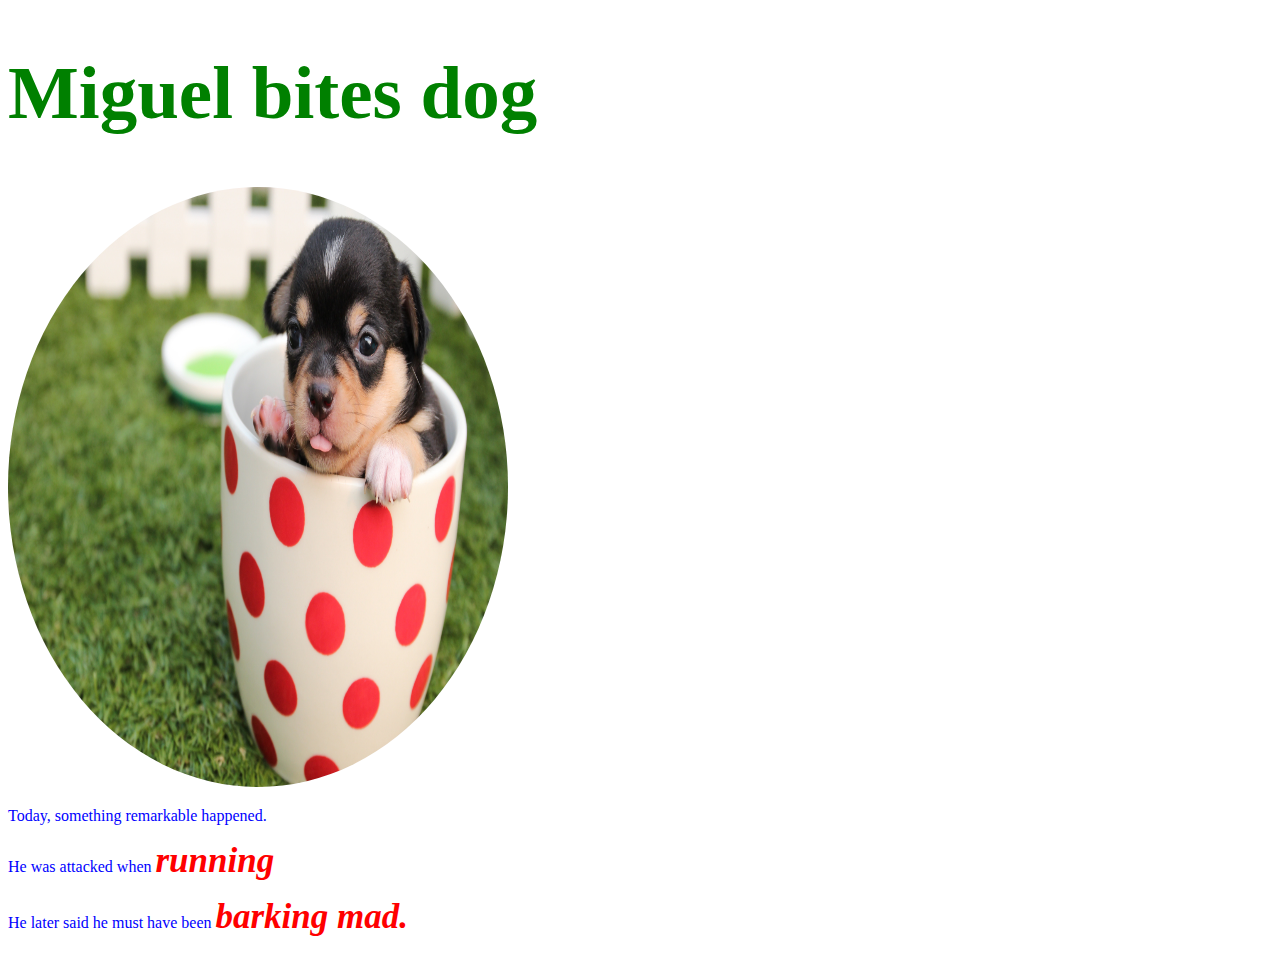
==== docs/index.html @ f27dfdd5 "Update index.html" ====
<!DOCTYPE html>
<html lang="en" >
<head>
  <meta charset="UTF-8">
  <title>CodePen - Miguel&#39;s test page</title>
  <link rel="stylesheet" href="./style.css">

</head>
<body>
<!-- partial:index.partial.html -->
<h1>Miguel bites dog</h1>
  <img src="vicious beast.jpg" alt="vicious beast" style="width:500px;height:600px;">
<p>Today, something remarkable happened.</p>
<p>He was attacked when <em>running</em></p>
<p>He later said he must have been <em>barking mad.</em></p>
<!-- partial -->
  
</body>
</html>
---- docs/style.css ----
h1 { 
  color: green;
      font-weight: 900;
        font-size: 75px
}
img {
  border-radius: 50%;
}
p {
  color : blue
}
p em {
  color : red;
    font-weight: 900;
      font-size: 35px
}
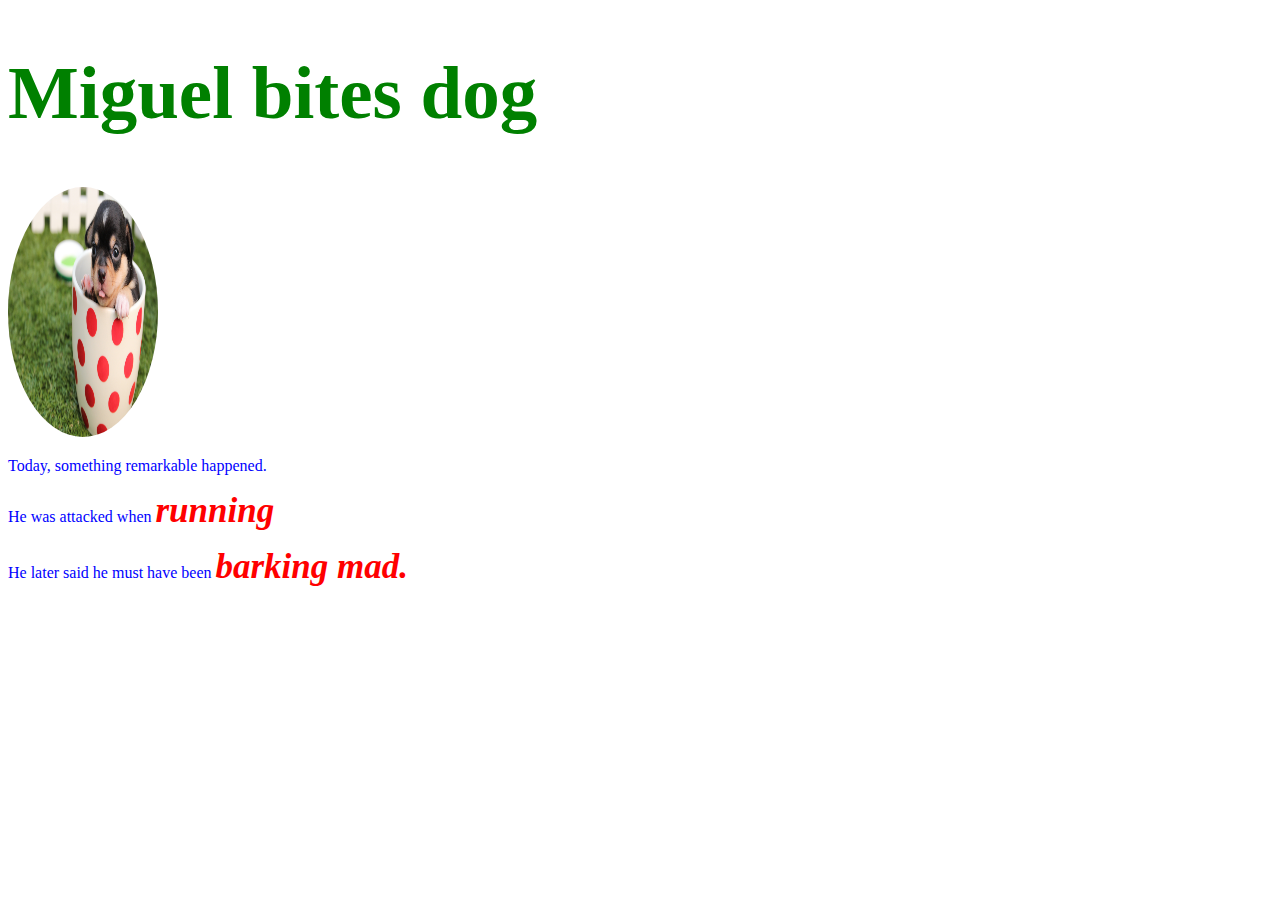
==== commit b81aa06c: "Update index.html" ====
--- a/docs/index.html
+++ b/docs/index.html
@@ -9,7 +9,7 @@
 <body>
 <!-- partial:index.partial.html -->
 <h1>Miguel bites dog</h1>
-  <img src="vicious beast.jpg" alt="vicious beast" style="width:500px;height:600px;">
+  <img src="vicious beast.jpg" alt="vicious beast" style="width:150px;height:250px;">
 <p>Today, something remarkable happened.</p>
 <p>He was attacked when <em>running</em></p>
 <p>He later said he must have been <em>barking mad.</em></p>
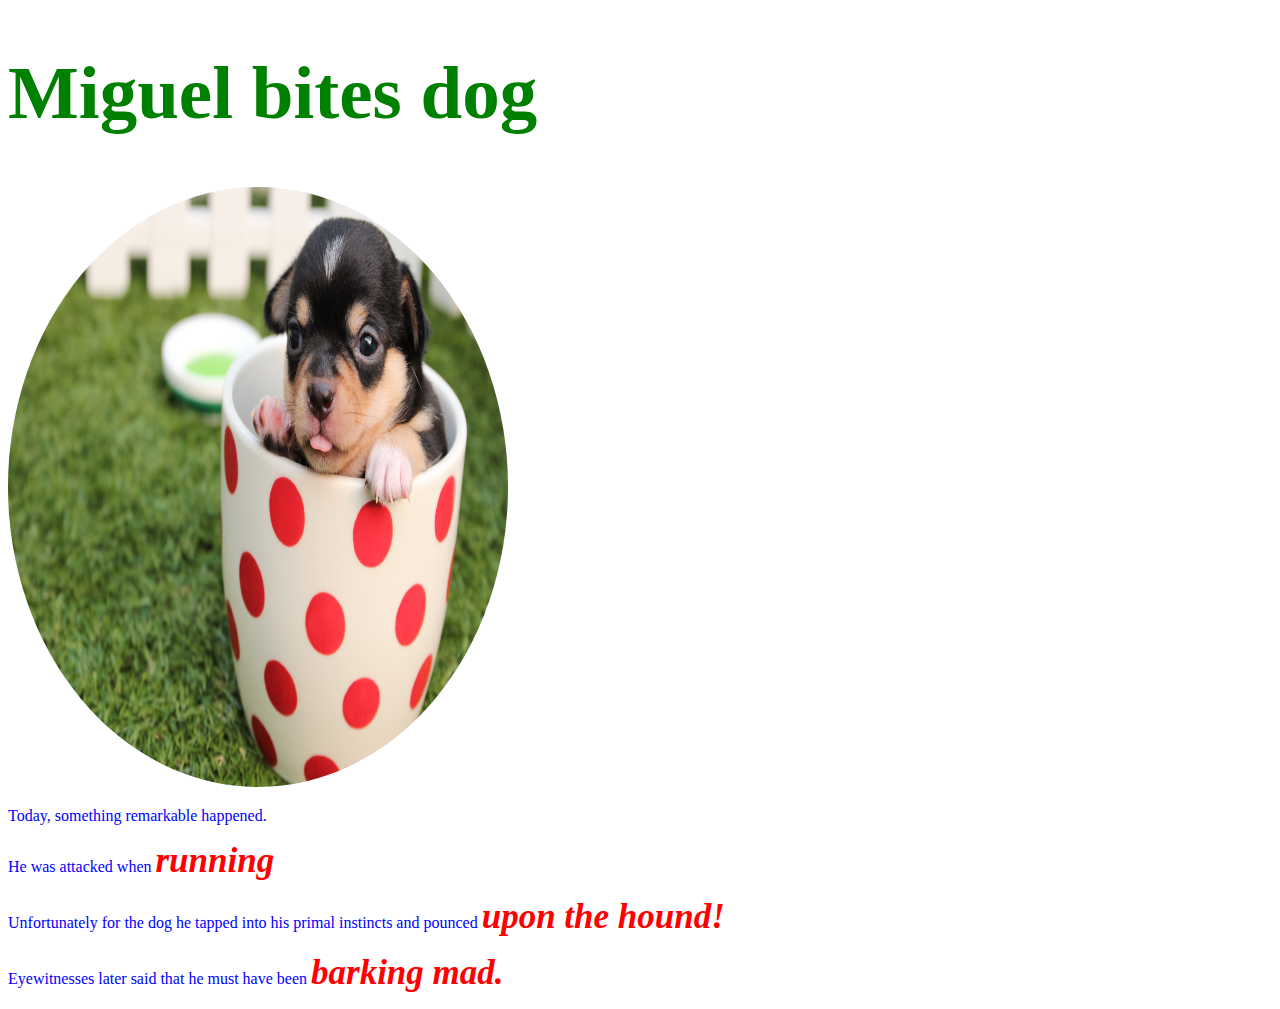
==== commit 04980035: "Update index.html" ====
--- a/docs/index.html
+++ b/docs/index.html
@@ -9,10 +9,11 @@
 <body>
 <!-- partial:index.partial.html -->
 <h1>Miguel bites dog</h1>
-  <img src="vicious beast.jpg" alt="vicious beast" style="width:150px;height:250px;">
+  <img src="vicious beast.jpg" alt="vicious beast" style="width:500px;height:600px;">
 <p>Today, something remarkable happened.</p>
 <p>He was attacked when <em>running</em></p>
-<p>He later said he must have been <em>barking mad.</em></p>
+  <p>Unfortunately for the dog he tapped into his primal instincts and pounced <em>upon the hound!</em></p>
+<p>Eyewitnesses later said that he must have been <em>barking mad.</em></p>
 <!-- partial -->
   
 </body>
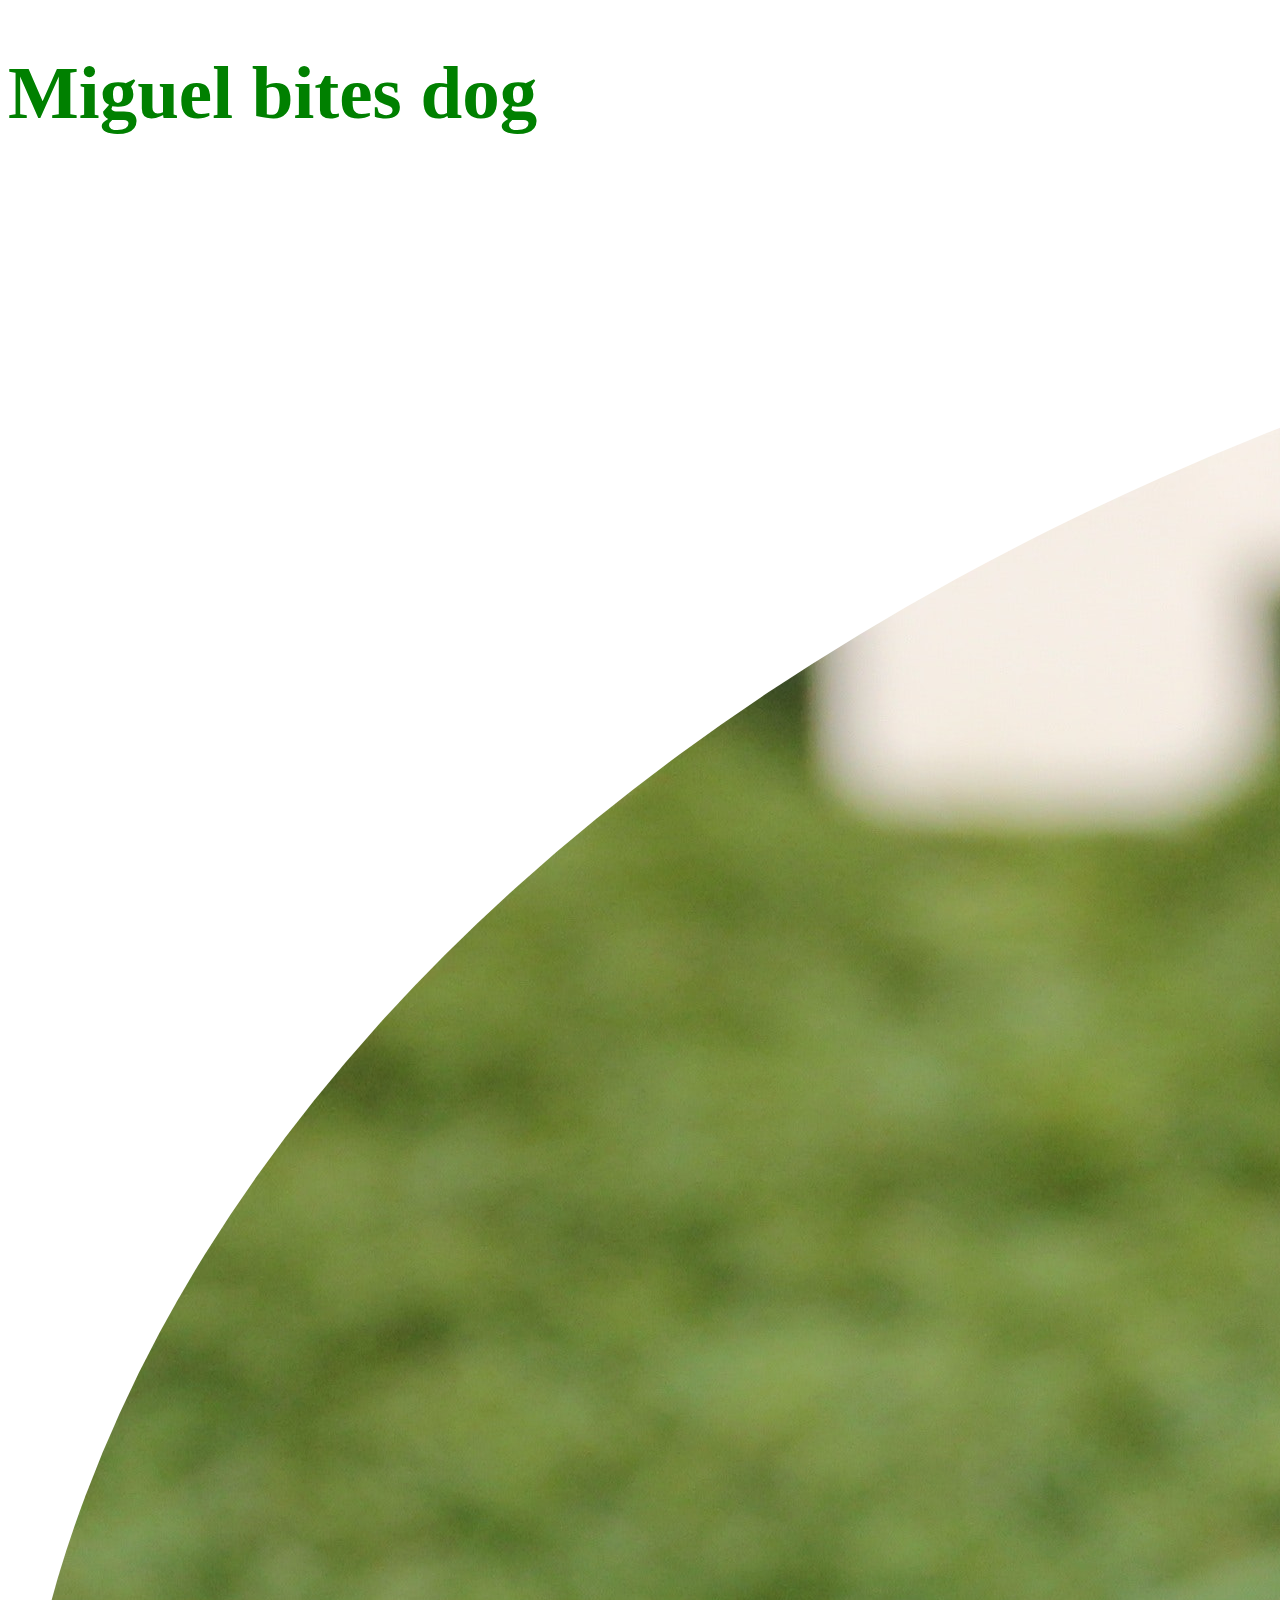
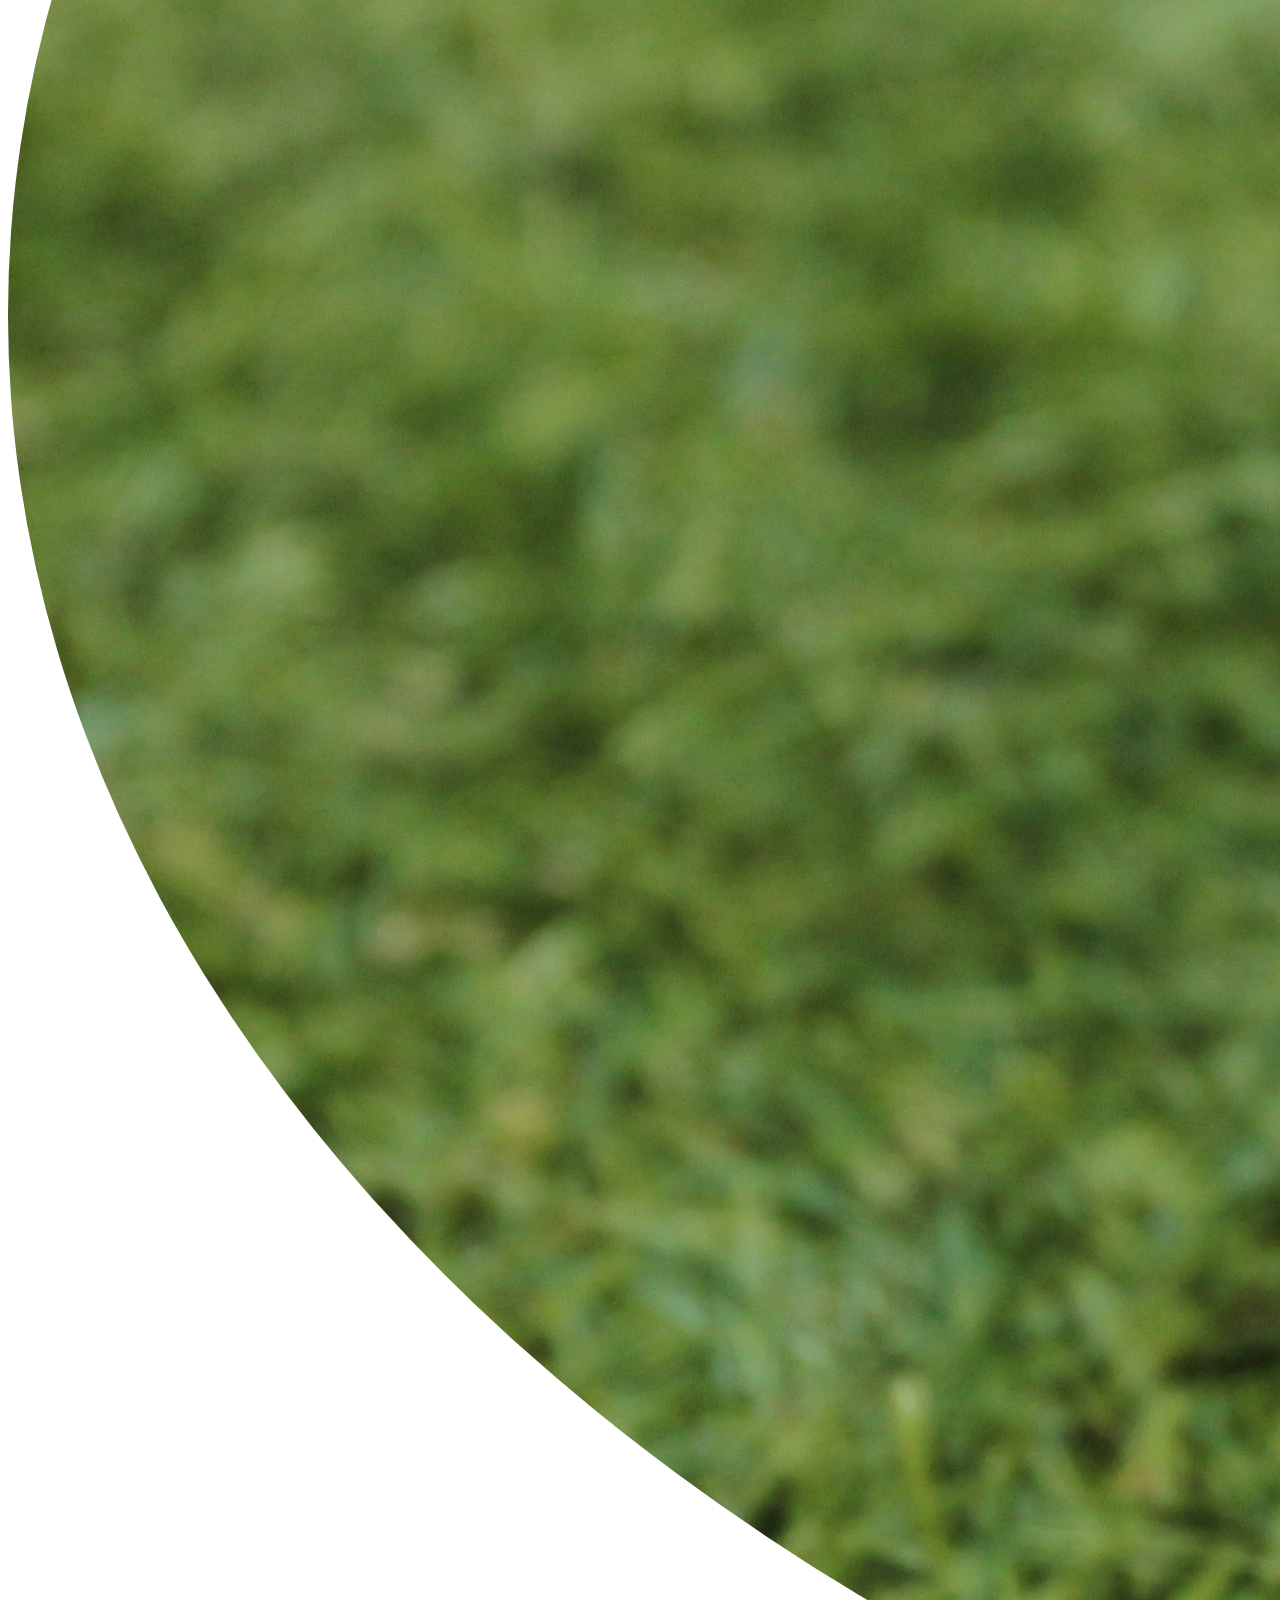
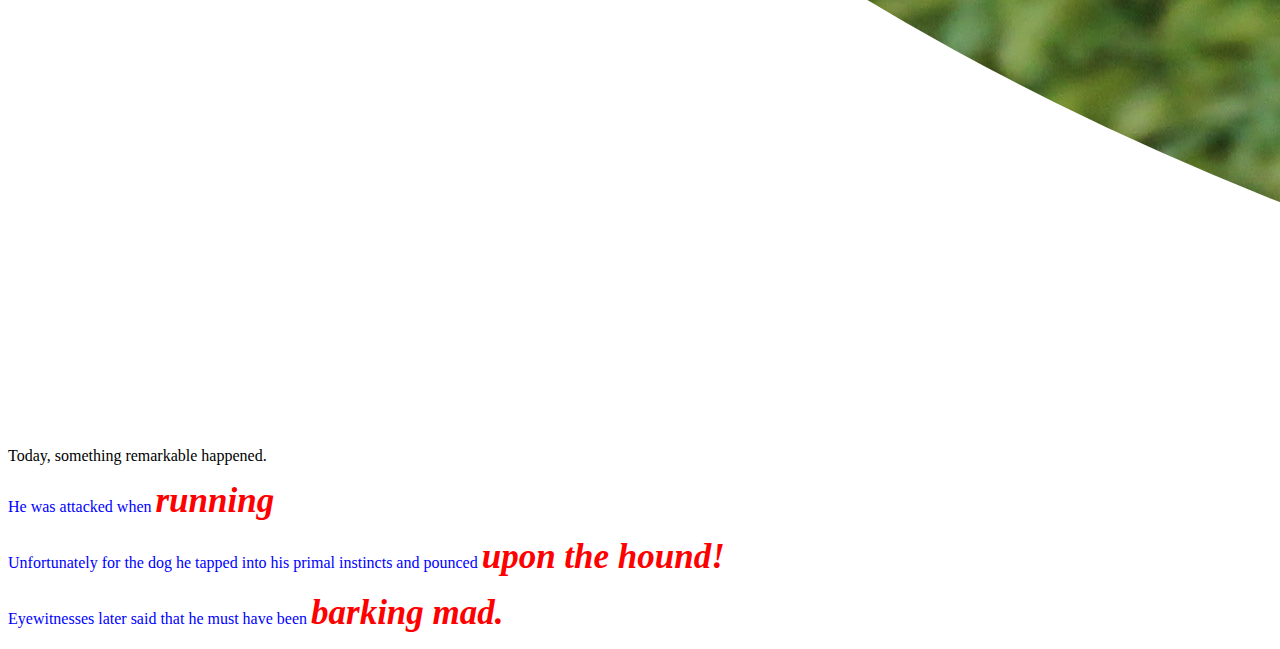
==== commit 94721482: "Update index.html" ====
--- a/docs/index.html
+++ b/docs/index.html
@@ -9,7 +9,7 @@
 <body>
 <!-- partial:index.partial.html -->
 <h1>Miguel bites dog</h1>
-  <img src="vicious beast.jpg" alt="vicious beast" style="width:500px;height:600px;">
+  <img src="vicious beast.jpg" alt="vicious beast"
 <p>Today, something remarkable happened.</p>
 <p>He was attacked when <em>running</em></p>
   <p>Unfortunately for the dog he tapped into his primal instincts and pounced <em>upon the hound!</em></p>
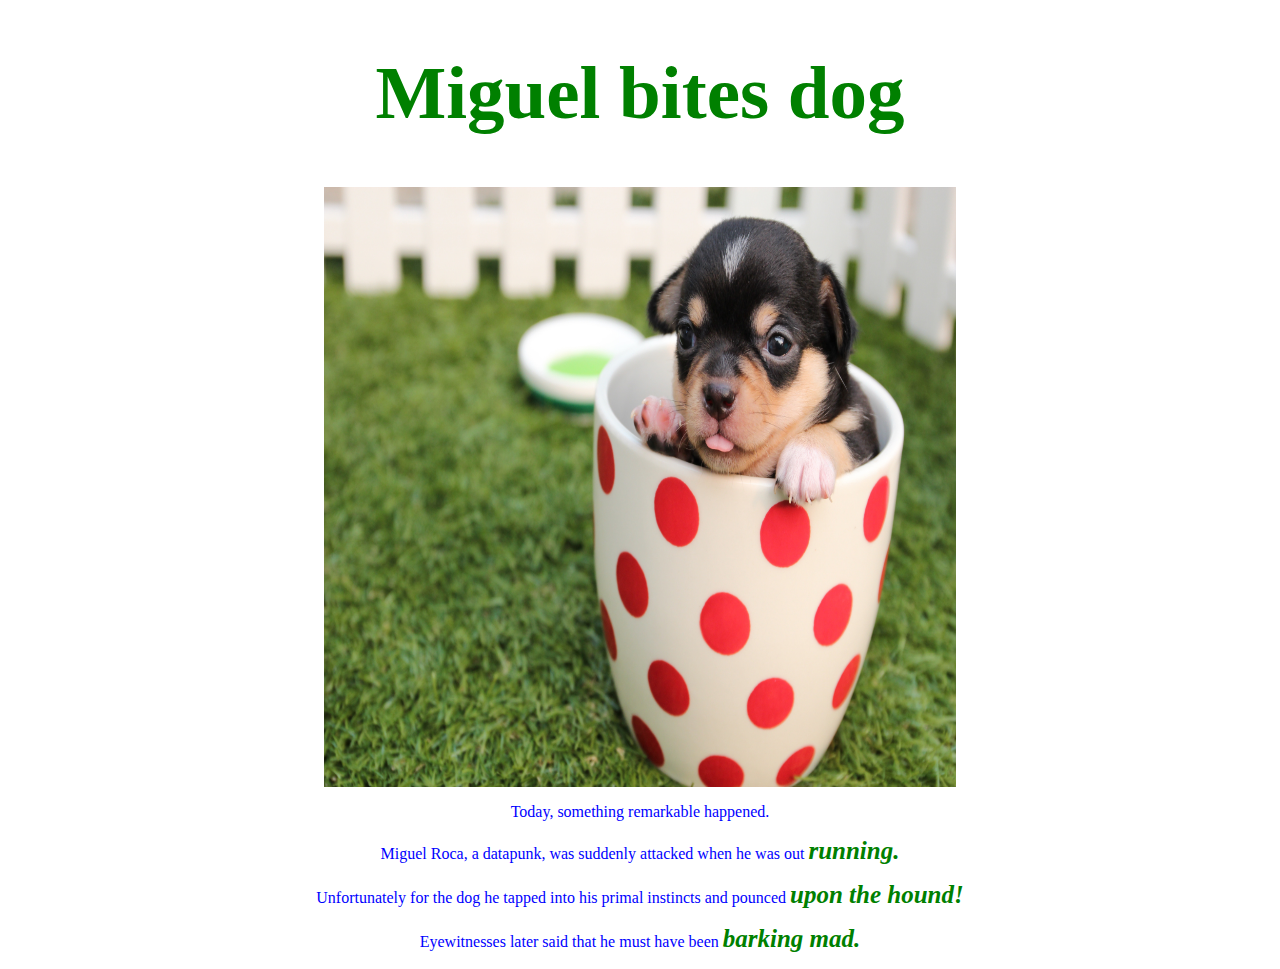
==== commit 412b179b: "Update index.html" ====
--- a/docs/index.html
+++ b/docs/index.html
@@ -9,10 +9,10 @@
 <body>
 <!-- partial:index.partial.html -->
 <h1>Miguel bites dog</h1>
-  <img src="vicious beast.jpg" alt="vicious beast"
+  <img src="vicious beast.jpg" alt="vicious beast" class="center">
 <p>Today, something remarkable happened.</p>
-<p>He was attacked when <em>running</em></p>
-  <p>Unfortunately for the dog he tapped into his primal instincts and pounced <em>upon the hound!</em></p>
+<p>Miguel Roca, a datapunk, was suddenly attacked when he was out <em>running.</em><br></p>
+  <p>Unfortunately for the dog he tapped into his primal instincts and pounced <em>upon the hound!<br></em></p>
 <p>Eyewitnesses later said that he must have been <em>barking mad.</em></p>
 <!-- partial -->
   
--- a/docs/style.css
+++ b/docs/style.css
@@ -1,16 +1,25 @@
 h1 { 
   color: green;
       font-weight: 900;
-        font-size: 75px
+        font-size: 75px;
+          text-align: center;
 }
 img {
-  border-radius: 50%;
+    style=width:500px;
+      height:600px;
+}
+.center {
+  display: block;
+  margin-left: auto;
+  margin-right: auto;
+  width: 50%;
 }
 p {
-  color : blue
+  color : blue;
+  text-align: center;
 }
 p em {
-  color : red;
+  color : green;
     font-weight: 900;
-      font-size: 35px
+      font-size: 25px
 }
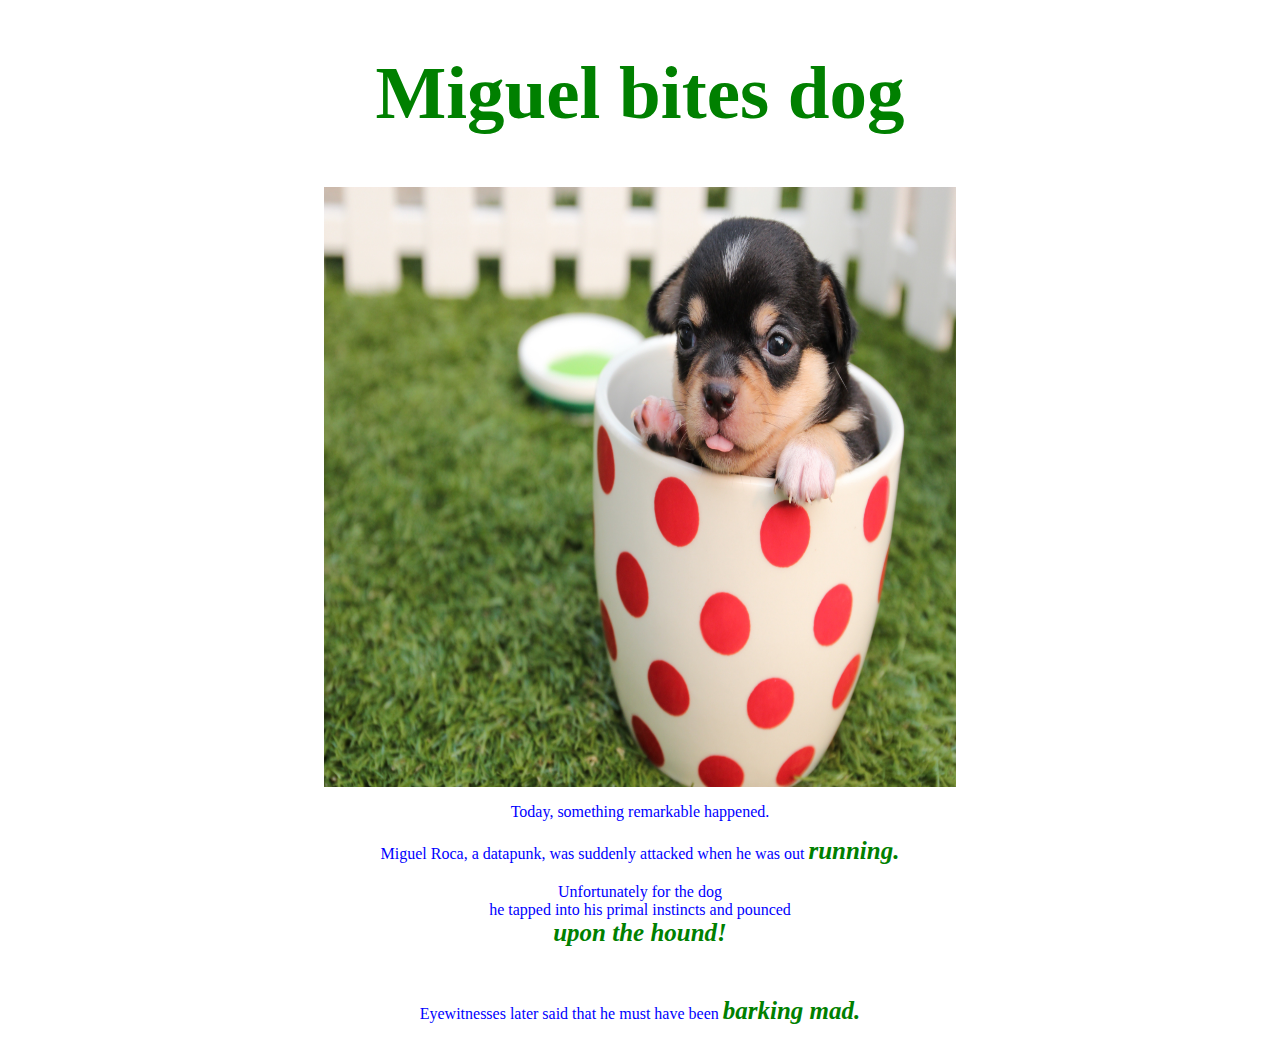
==== commit 3046f0ba: "Update index.html" ====
--- a/docs/index.html
+++ b/docs/index.html
@@ -11,8 +11,11 @@
 <h1>Miguel bites dog</h1>
   <img src="vicious beast.jpg" alt="vicious beast" class="center">
 <p>Today, something remarkable happened.</p>
-<p>Miguel Roca, a datapunk, was suddenly attacked when he was out <em>running.</em><br></p>
-  <p>Unfortunately for the dog he tapped into his primal instincts and pounced <em>upon the hound!<br></em></p>
+<p>Miguel Roca, a datapunk, was suddenly attacked when he was out <em>running.</em><br>
+  <br>
+  Unfortunately for the dog<br>
+  he tapped into his primal instincts and pounced<br><em>upon the hound!</em></p>
+  <br>
 <p>Eyewitnesses later said that he must have been <em>barking mad.</em></p>
 <!-- partial -->
   
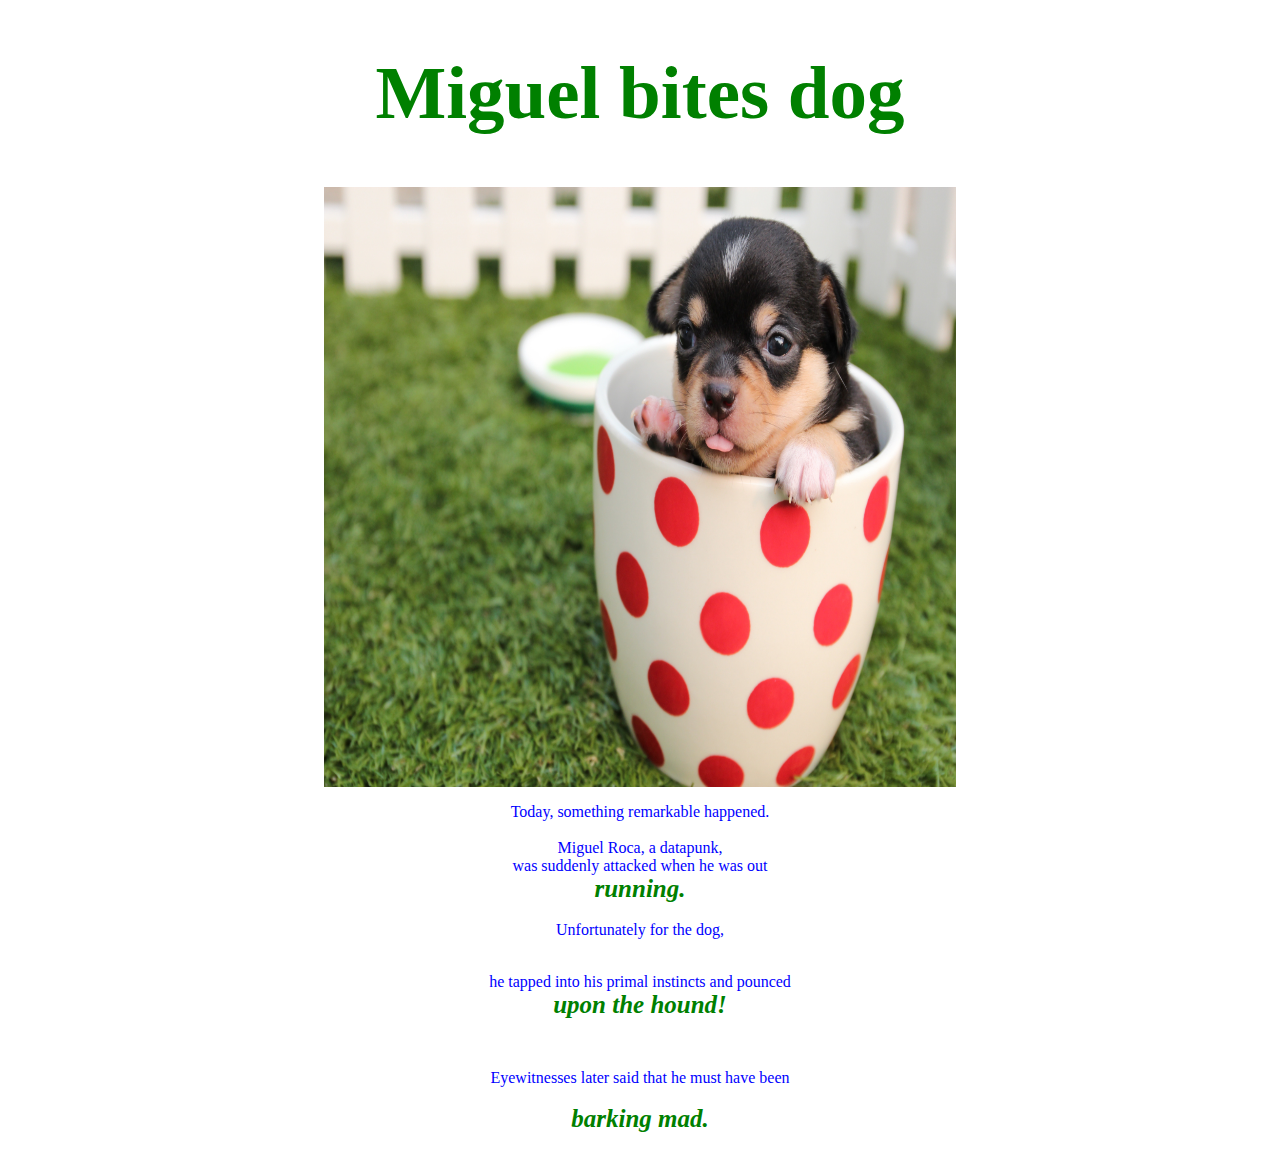
==== commit 44f53319: "Update index.html" ====
--- a/docs/index.html
+++ b/docs/index.html
@@ -2,7 +2,7 @@
 <html lang="en" >
 <head>
   <meta charset="UTF-8">
-  <title>CodePen - Miguel&#39;s test page</title>
+  <title>Miguel&#39;s test page</title>
   <link rel="stylesheet" href="./style.css">
 
 </head>
@@ -10,13 +10,19 @@
 <!-- partial:index.partial.html -->
 <h1>Miguel bites dog</h1>
   <img src="vicious beast.jpg" alt="vicious beast" class="center">
-<p>Today, something remarkable happened.</p>
-<p>Miguel Roca, a datapunk, was suddenly attacked when he was out <em>running.</em><br>
+<p>Today, something remarkable happened.<br>
+<br>
+  Miguel Roca, a datapunk, 
   <br>
-  Unfortunately for the dog<br>
-  he tapped into his primal instincts and pounced<br><em>upon the hound!</em></p>
+  was suddenly attacked when he was out <br><em>running.</em><br>
   <br>
-<p>Eyewitnesses later said that he must have been <em>barking mad.</em></p>
+  Unfortunately for the dog,<br>
+  <br>
+  <p>he tapped into his primal instincts and pounced<br><em>upon the hound!</em></p>
+  <br>
+<p>Eyewitnesses later said that he must have been 
+  <br>
+  <br><em>barking mad.</em></p>
 <!-- partial -->
   
 </body>
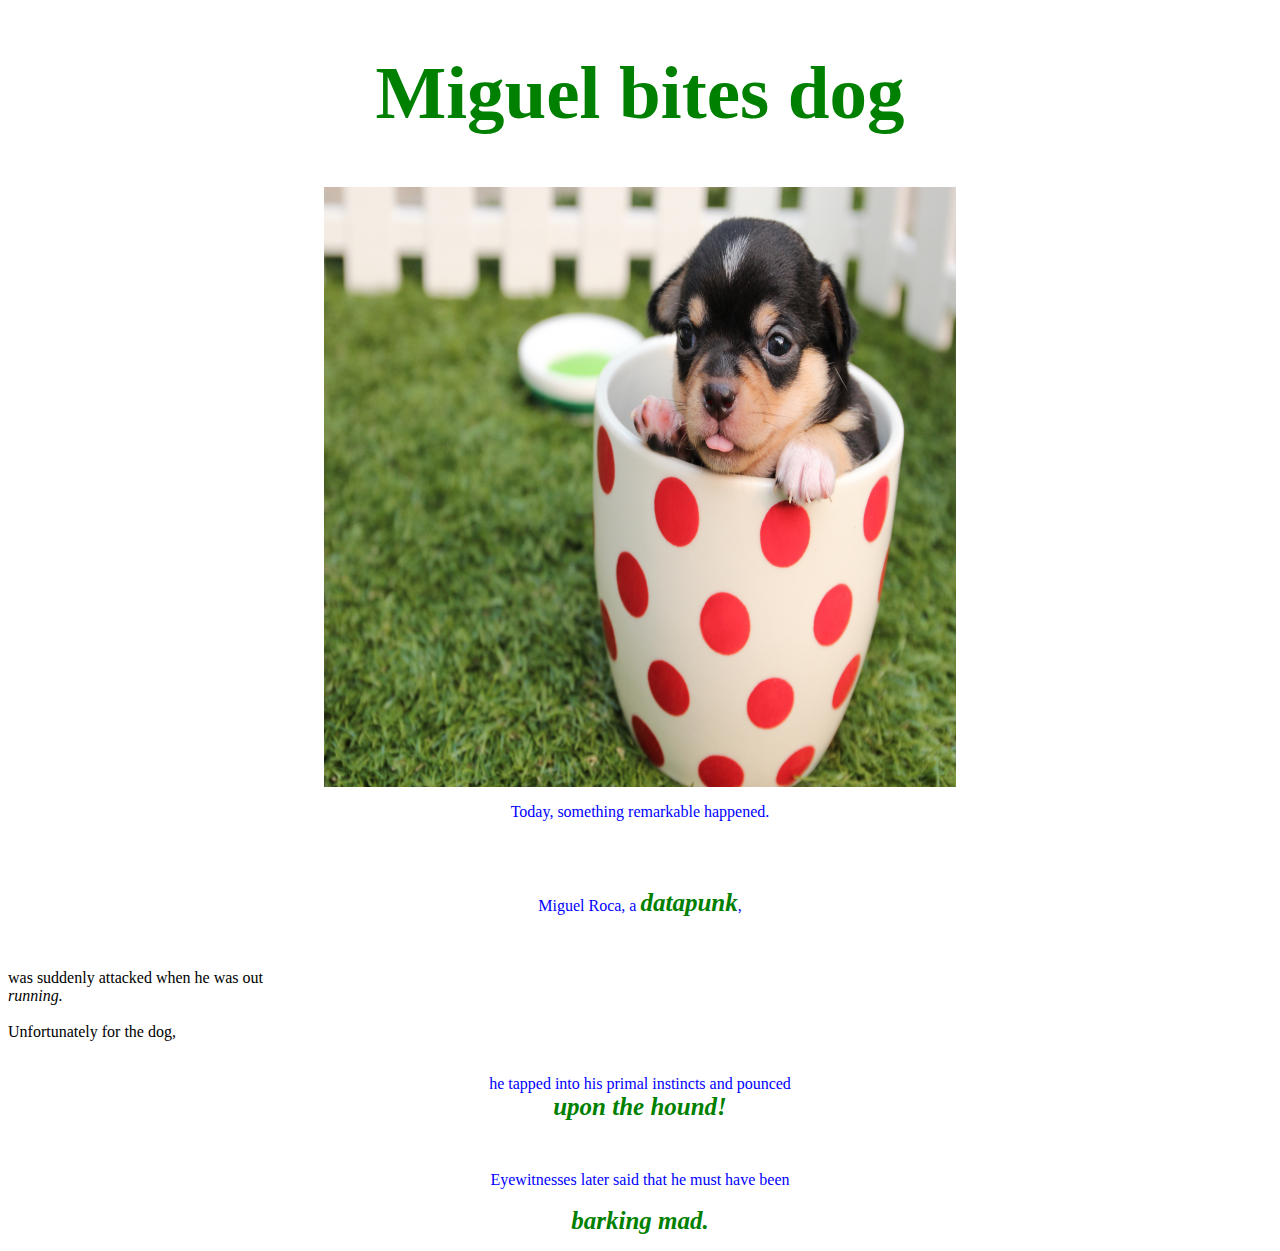
==== commit 7b994f27: "Update index.html" ====
--- a/docs/index.html
+++ b/docs/index.html
@@ -10,15 +10,17 @@
 <!-- partial:index.partial.html -->
 <h1>Miguel bites dog</h1>
   <img src="vicious beast.jpg" alt="vicious beast" class="center">
-<p>Today, something remarkable happened.<br>
+<p>Today, something remarkable happened.</p><br>
 <br>
-  Miguel Roca, a datapunk, 
+  <p>Miguel Roca, a <em>datapunk</em>,</p><br> 
   <br>
   was suddenly attacked when he was out <br><em>running.</em><br>
   <br>
   Unfortunately for the dog,<br>
   <br>
-  <p>he tapped into his primal instincts and pounced<br><em>upon the hound!</em></p>
+  <p>he tapped into his primal instincts and pounced
+  <br>
+  <em>upon the hound!</em></p>
   <br>
 <p>Eyewitnesses later said that he must have been 
   <br>
